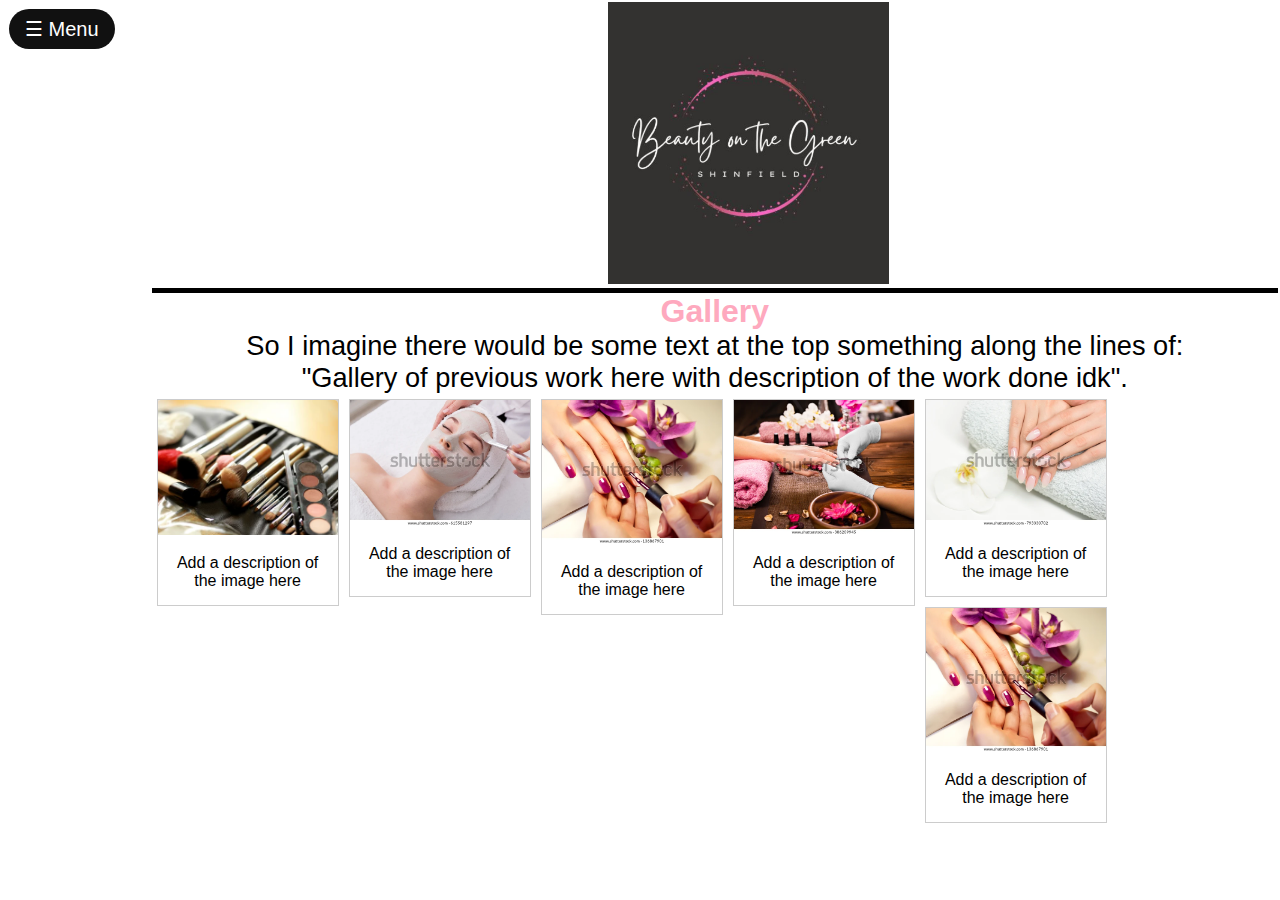
==== gallery.html @ e0beff4a "Gallery change" ====
<!doctype html>
<html lang="en">
<head>
  <script>
  //An attempt to inject HTML into the page using AJAX.
  document.addEventListener("DOMContentLoaded", getNav());

  function getNav(){
    const url = "./page-elements/navbar.html";
    let req = new Request(url, {
      method: "GET"
    });

    fetch(req)
    .then(response => response.text())
    .then (text => {
      let dest = document.querySelector("navbar");
      dest.innerHTML = text;
    })
  }
  </script>
  <!--FAVICON-->
  <link rel="shortcut icon" href="images\favicon\favicon.ico" />
  <meta charset="utf-8">
  <meta name="viewport" content="width=device-width, initial-scale=1.0">
  <title>Beauty on the Green</title>
  <link rel="stylesheet" href="css/styles.css">
  <link rel="stylesheet" href="css/navbar.css">
</head>
<body>
  <navbar>

</navbar>
  <!-- The Light/Dark mode button and the Back to Top buttons navigation bar -->
    <!--
    <a class="button back-color2" id="ld"><img class="icon" src="images/day-icon.png" alt="Light mode"></a>
    <nav class="side-content">
    <a class="bottom-button back-color2" id="top" ><img class="icon" src="images/up-icon.png" alt="Back to top"></a>
  </nav>
  -->
  <div class="back-color" id="main-wrapper">
    <div id="main-content">
      <div class="back-color header-div" id="main-head"><img class="main-img" src="images/logo.jpg" alt="Logo"></div>
		 <h1 id="title">Gallery</h1>
		 <p>So I imagine there would be some text at the top something along the lines of:
       <br>
       "Gallery of previous work here with description of the work done idk".
	     </p>
       <div class="galler-wrapper">
          <div class="gallery">
            <img src="images/treatment01.png" alt="Treatment" width="600" height="400">
            <div class="desc">Add a description of the image here</div>
          </div>

          <div class="gallery">
            <img src="images/treatment02.png" alt="Treatment" width="600" height="400">
            <div class="desc">Add a description of the image here</div>
          </div>

          <div class="gallery">
            <img src="images/treatment03.png" alt="Treatment" width="600" height="400">
            <div class="desc">Add a description of the image here</div>
          </div>

          <div class="gallery">
            <img src="images/treatment04.png" alt="Treatment" width="600" height="400">
            <div class="desc">Add a description of the image here</div>
          </div>

          <div class="gallery">
            <img src="images/treatment05.png" alt="Treatment" width="600" height="400">
            <div class="desc">Add a description of the image here</div>
          </div>

          <div class="gallery">
            <img src="images/treatment03.png" alt="Treatment" width="600" height="400">
            <div class="desc">Add a description of the image here</div>
          </div>
        </div>
		</div>
	</div>

 </body>
 <script src="js/scripts.js"></script>
</html>
---- css/styles.css ----
/* MOBILE AND GLOBAL STYLES */

/* applies to screens smaller than 500px (first breakpoint) */
/* and above unless overwritten below */


/* Misc CSS */
*{
margin:0;
padding:0;
scroll-behavior: smooth;
text-align: center;
font-family: abadi, sans-serif;
}

b, h1{
  color: #FEA9BE;
}

a{
  text-decoration: none;
  color: #000000;
}

.header-div{
  border-bottom: 5px solid #000000;
}


body {
  color:#000000;
  background:#FFFFFF;
}

p{
  font-size: 0.9em;
}

iframe{
  width: 35%;
  border: 0;
  margin: auto
}

#app{
	max-width: 50px;
	margin: auto;
}

/* COLORS */

.color-back{
  background-color: #FFFFFF;
}

.color-fore{
  background-color: #AAAAAA;
}

.color-add{
  background-color: #AFAFAF;
}

.color-text-link{
  color: #B9B9B9;
}

.color-text-link:hover{
  color: #010101;
}

.color-text-para{

}

/* BUTTONS */

.button-core{
  height: 40px;
  width: 80%;
  border-radius: 20px;
  padding: 0 5%;
  margin: 5%;
  line-height: 40px;
  background-color: #FFFFFF;
  border: 2px solid #FEA9BE;
  display:block;
  color: #FEA9BE;
}

.button-nav{

}

.button-foot{
  bottom: 100px;
  position: absolute;
  width: 80%;
}

.button-foot:last-child{
    bottom:175px;
}

/* NAVBAR */

.nav-title{
  text-transform: uppercase;
  font-family: abadi,sans-serif;
  font-weight: bold;
  text-align: left;
}

.nav-background{
  height: 100%;
}

.nav-foot-wrapper{
  bottom: 0;
  position: fixed;
  width: 100%;
}


/*.bottom-button{
  float:left;
  position: fixed;
  bottom: 10px;
  height: 50px;
  width: 5%;
  border-radius: 21px;
  padding: 0 2%;
  margin: 3px;
  background-color: #FFFFFF;
  border-bottom: 2px solid;
  border-color: #FEA9BE;
  color: #FEA9BE;
  display:block;
}*/

.icon{
    mix-blend-mode: difference;
    max-height: 65%;
    height: auto;
    width: auto;
    vertical-align: middle;
    border-radius: 20px;
    filter: invert(100%);
}

.button:hover{
  background-color: #191D26;
  border-bottom: 2px solid;
  border-color:  #FEA9BE;
  border-radius: 20px;
  cursor:pointer;
}

.bottom-button:hover{
  background-color: #191D26;
  border-bottom: 2px solid;
  border-color:  #FEA9BE;
  border-radius: 20px;
  cursor:pointer;
}



/* Page Divider CSS */
.banner{
  width: 100%;

}
/* Below is the Image Gallery CSS */
.row {
  display: flex;
  flex-wrap: wrap;
  padding: 0 4px;
}

.column {
  flex: 25%;
  max-width: 25%;
  padding: 0 4px 0 6%;
}

.column img {
  margin-top: 8px;
  vertical-align: middle;
  width: 100%;
}

div.gallery {
  margin: 5px;
  border: 1px solid #ccc;
  float: left;
  width: 180px;
}

div.gallery:hover {
  border: 1px solid #777;
}

div.gallery img {
  width: 100%;
  height: auto;
}

div.desc {
  padding: 15px;
  text-align: center;
}

/*#service01:hover #desc01{
  display: block;
}*/


#desc01{
  word-wrap: break-word;
  text-align: center;
}

.gallery-wrapper{
  margin: auto;
  display: flex;
  justify-content: center;
}

/* Main Content CSS */
#main-wrapper{
  float:right;
  background: #FFFFFF;
  width: 84%;
  margin: 2px;
  text-align: left;

}

#side-wrapper{
  float:left;
  border-radius: 20px;
  position: fixed;
  background: #FFFFFF;
  width: 10%;
  height: 47%;
  margin: 2px;
  padding-right: 5px;
  display: flex;
  align-items: center;
  max-height: 340px;
}

#main{
  width: 90%;
  height: 100%;
}

.side-content{
  width: 100%;
  height: 100%;
}

.main-img{
  padding-left: 6%;
  width: 25%;
  height: 20%;
  max-height: 400px;
  max-width: 400px;
}

/* Light Mode CSS */
#ld{
  float:left;
  position: fixed;
  bottom: 7%;
  height: 50px;
  width: 5%;
  border-radius: 20px;
  padding: 0 2%;
  margin: 3px;
  background-color: #FFFFFF;
  border-bottom: 2px solid;
  border-color: #FEA9BE;
  display:block;
}

#ld:hover{
  background-color: #FFFFFF;
  border-bottom: 2px solid;
  border-color:  #FEA9BE;
  border-radius: 20px;
  cursor:pointer;
}





/* TABLET STYLES */

@media screen and (min-width: 500px) {

  /* applies to screens wider than 499px */

/* Misc CSS */
  body {
    background: #FFFFFF;
  }

  p{
    font-size:1.7em;
  }

  iframe{
    height: 400px;
  }

  .button{
    height: 40px;
    width: 80%;
    border-radius: 21px;
    padding: 0 5%;
    margin: 5%;
    line-height: 40px;
    background-color: #FFFFFF;
    border: 2px solid #FEA9BE;
    display:block;
    color: #FEA9BE;
  }

  #side-wrapper{
    height: auto;
  }

  #main-wrapper{
  float:right;
  background: #FFFFFF;
  width: 88%;
  margin: 2px;
  text-align: left;

}
}



/* DESKTOP STYLES */

@media screen and (min-width: 1000px) {

  /* applies to screens wider than 999px */

/* Misc CSS */
  body {
    background: #FFFFFF;
  }

  p{
    font-size: 1.7em;
  }

  #side-wrapper{
  float:left;
  position: fixed;
  background: #FFFFFF;
  width: 10%;
  height: 100%;
  margin: 2px;
  padding-right: 5px;
  display: flex;
  align-items: center;
  max-height: 700vh;
  }


}



/* Slideshow container */
.slideshow-container {
  max-width: 1000px;
  position: relative;
  margin: auto;
  text-align: left;
}

/* Hide the images by default */
.mySlides {
  display: none;
}

/* Hide the images by default */
.mySlides2 {
  display: none;
}


/* Next & previous buttons */
.prev, .next {
  cursor: pointer;
  position: absolute;
  top: 50%;
  width: auto;
  margin-top: -22px;
  padding: 16px;
  color: white;
  font-weight: bold;
  font-size: 18px;
  transition: 0.6s ease;
  border-radius: 0 3px 3px 0;
  user-select: none;
}

/* Position the "next button" to the right */
.next {
  right: 0;
  border-radius: 3px 0 0 3px;
}

/* On hover, add a black background color with a little bit see-through */
.prev:hover, .next:hover {
  background-color: rgba(0,0,0,0.8);
}

/* Caption text */
.text {
  color: #f2f2f2;
  font-size: 15px;
  padding: 8px 12px;
  position: absolute;
  bottom: 8px;
  width: 100%;
  text-align: center;
}

/* Number text (1/3 etc) */
.numbertext {
  color: #f2f2f2;
  font-size: 12px;
  padding: 8px 12px;
  position: absolute;
  top: 0;
}

/* The dots/bullets/indicators */
.dot {
  cursor: pointer;
  height: 15px;
  width: 15px;
  margin: 0 2px;
  background-color: #bbb;
  border-radius: 50%;
  display: inline-block;
  transition: background-color 0.6s ease;
}

.active, .dot:hover {
  background-color: #717171;
}

/* Fading animation */
.fade {
  animation-name: fade;
  animation-duration: 1.5s;
}

@keyframes fade {
  from {opacity: .4}
  to {opacity: 1}
}

/* The dots/bullets/indicators */
.dot2 {
  cursor: pointer;
  height: 15px;
  width: 15px;
  margin: 0 2px;
  background-color: #bbb;
  border-radius: 50%;
  display: inline-block;
  transition: background-color 0.6s ease;
}
---- css/navbar.css ----
/* The sidebar menu */
.nav-sidebar {
  height: 100%; /* 100% Full-height */
  width: 0; /* 0 width - change this with JavaScript */
  position: fixed; /* Stay in place */
  z-index: 1; /* Stay on top */
  top: 0;
  left: 0;
  background-color: #FFFFFF;
  overflow-x: hidden; /* Disable horizontal scroll */
  padding-top: 60px; /* Place content 60px from the top */
  transition: 0.5s; /* 0.5 second transition effect to slide in the sidebar */
}

/* The sidebar links
.sidebar a {
  padding: 8px 8px 8px 32px;
  text-decoration: none;
  font-size: 25px;
  color: #818181;
  display: block;
  transition: 0.3s;
}

/* When you mouse over the navigation links, change their color */
.nav-sidebar a:hover {
  color: #FEA9BE;
}

/* Position and style the close button (top right corner) */
.nav-sidebar .button-nav-close {
  position: absolute;
  top: 0;
  right: 25px;
  font-size: 36px;
  margin-left: 50px;
}

/* The button used to open the sidebar */
.button-nav-open {
  font-size: 20px;
  cursor: pointer;
  background-color: #111;
  color: white;
  padding: 10px 15px;
  border: none;
  border-radius: 30px;
  position:absolute;
  line-height: 20px;
  top: 0;

}

.button-nav-open:hover {
  background-color: #444;
}

/* Style page content - use this if you want to push the page content to the right when
you open the side navigation */
#main {
  transition: margin-left .5s; /* If you want a transition effect */
  padding: 20px;
}

/* On smaller screens, where height is less than 450px, change the style of the sidenav
(less padding and a smaller font size) */
@media screen and (max-height: 450px) {
  .sidebar {padding-top: 15px;}
  .sidebar a {font-size: 18px;}
}
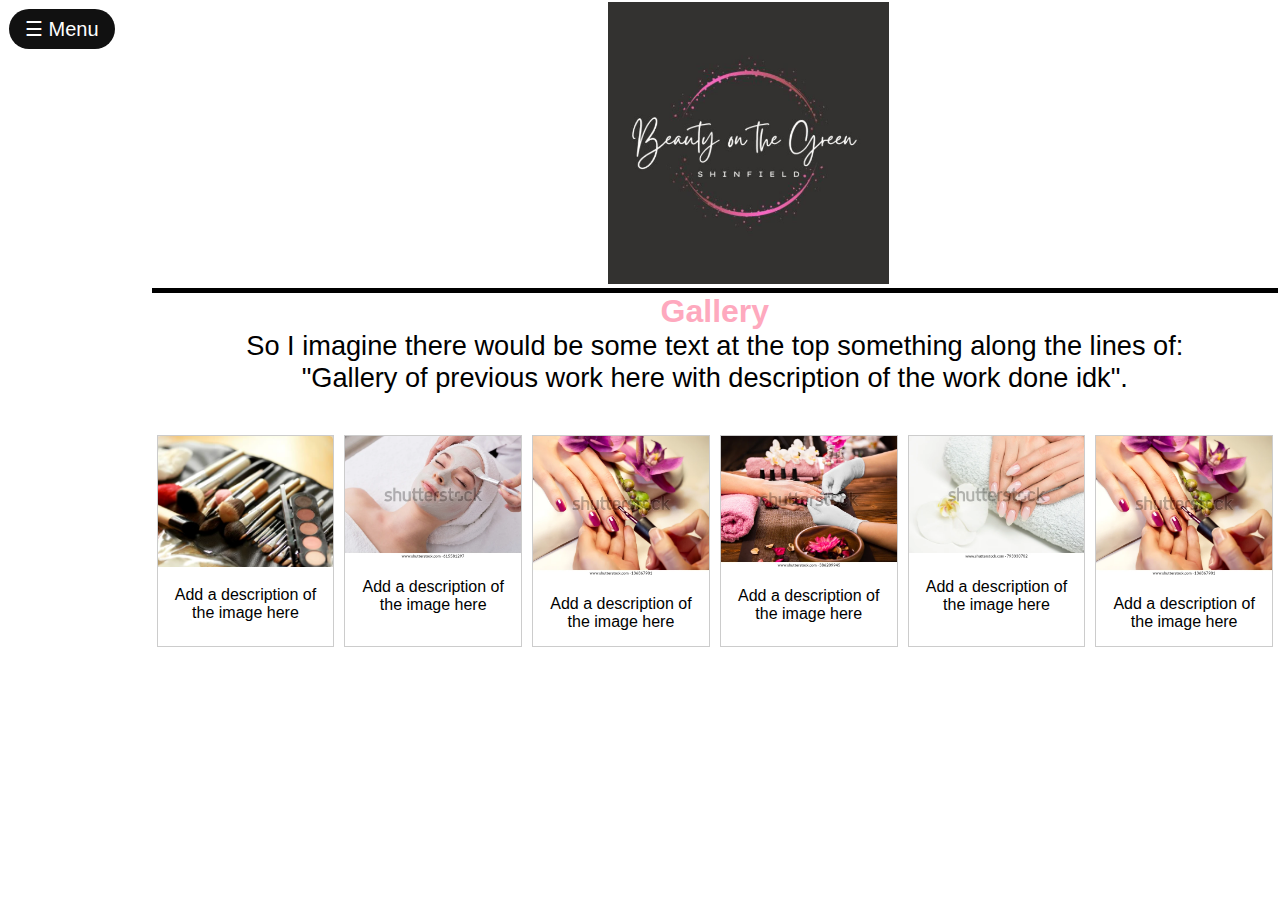
==== commit c7456c2f: "more style changes to Gallery and Locations" ====
--- a/gallery.html
+++ b/gallery.html
@@ -46,7 +46,8 @@
        <br>
        "Gallery of previous work here with description of the work done idk".
 	     </p>
-       <div class="galler-wrapper">
+       <br> <br>
+       <div class="gallery-wrapper">
           <div class="gallery">
             <img src="images/treatment01.png" alt="Treatment" width="600" height="400">
             <div class="desc">Add a description of the image here</div>
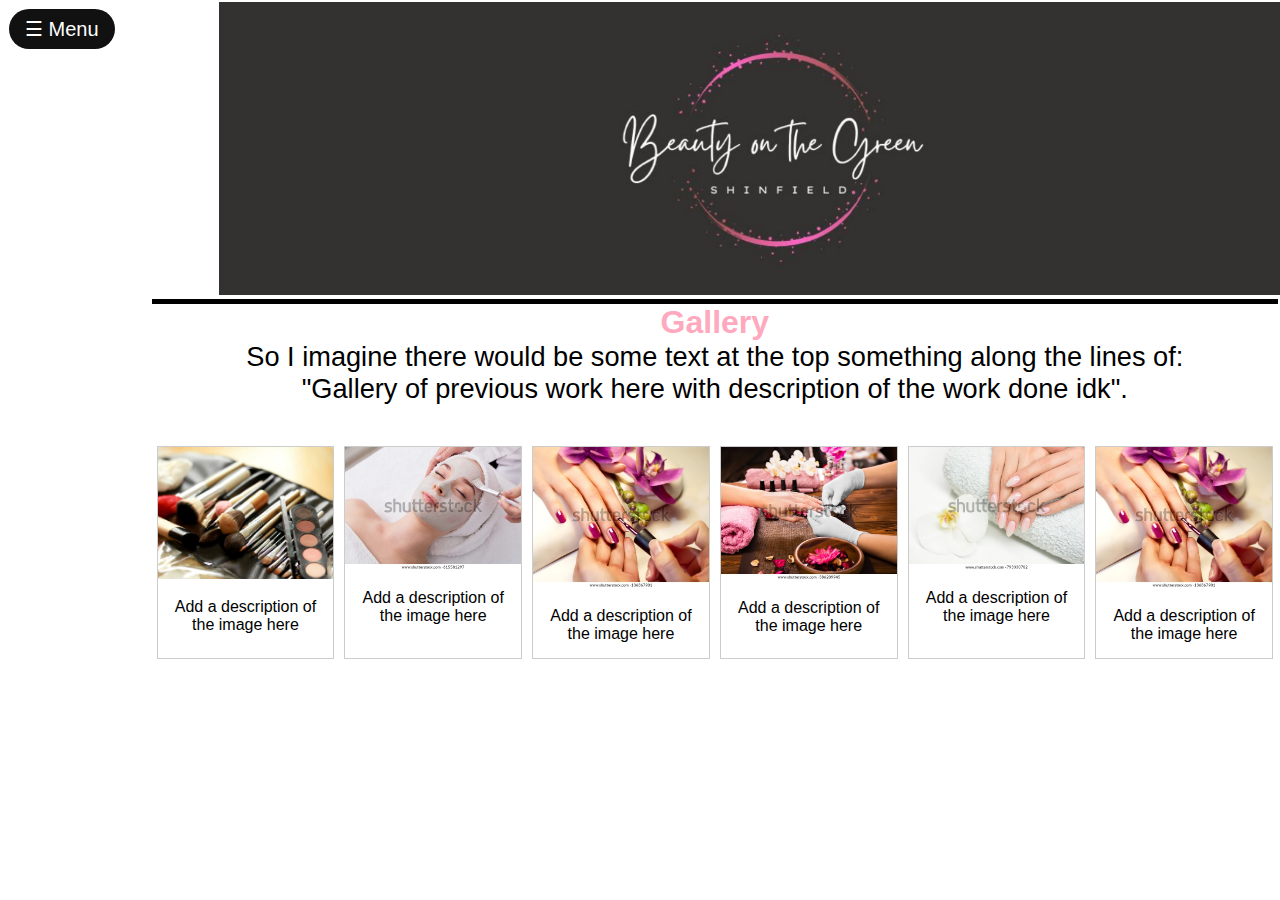
==== commit d5ece990: "fixed logo sizing and added it to every page" ====
--- a/gallery.html
+++ b/gallery.html
@@ -40,7 +40,7 @@
   -->
   <div class="back-color" id="main-wrapper">
     <div id="main-content">
-      <div class="back-color header-div" id="main-head"><img class="main-img" src="images/logo.jpg" alt="Logo"></div>
+      <div class="back-color header-div" id="main-head"><img class="logo" src="images/logo.jpg" alt="Logo"></div>
 		 <h1 id="title">Gallery</h1>
 		 <p>So I imagine there would be some text at the top something along the lines of:
        <br>
--- a/css/styles.css
+++ b/css/styles.css
@@ -215,6 +215,14 @@
   display: block;
 }*/
 
+.location-text{
+  border-bottom: black;
+  border-bottom-style: solid;
+}
+
+.location-header{
+  font-size: 1.3em;
+}
 
 #desc01{
   word-wrap: break-word;
@@ -267,6 +275,13 @@
   height: 20%;
   max-height: 400px;
   max-width: 400px;
+}
+
+.logo{
+  padding-left: 6%;
+  width: 100%;
+  height: 25%;
+
 }
 
 /* Light Mode CSS */
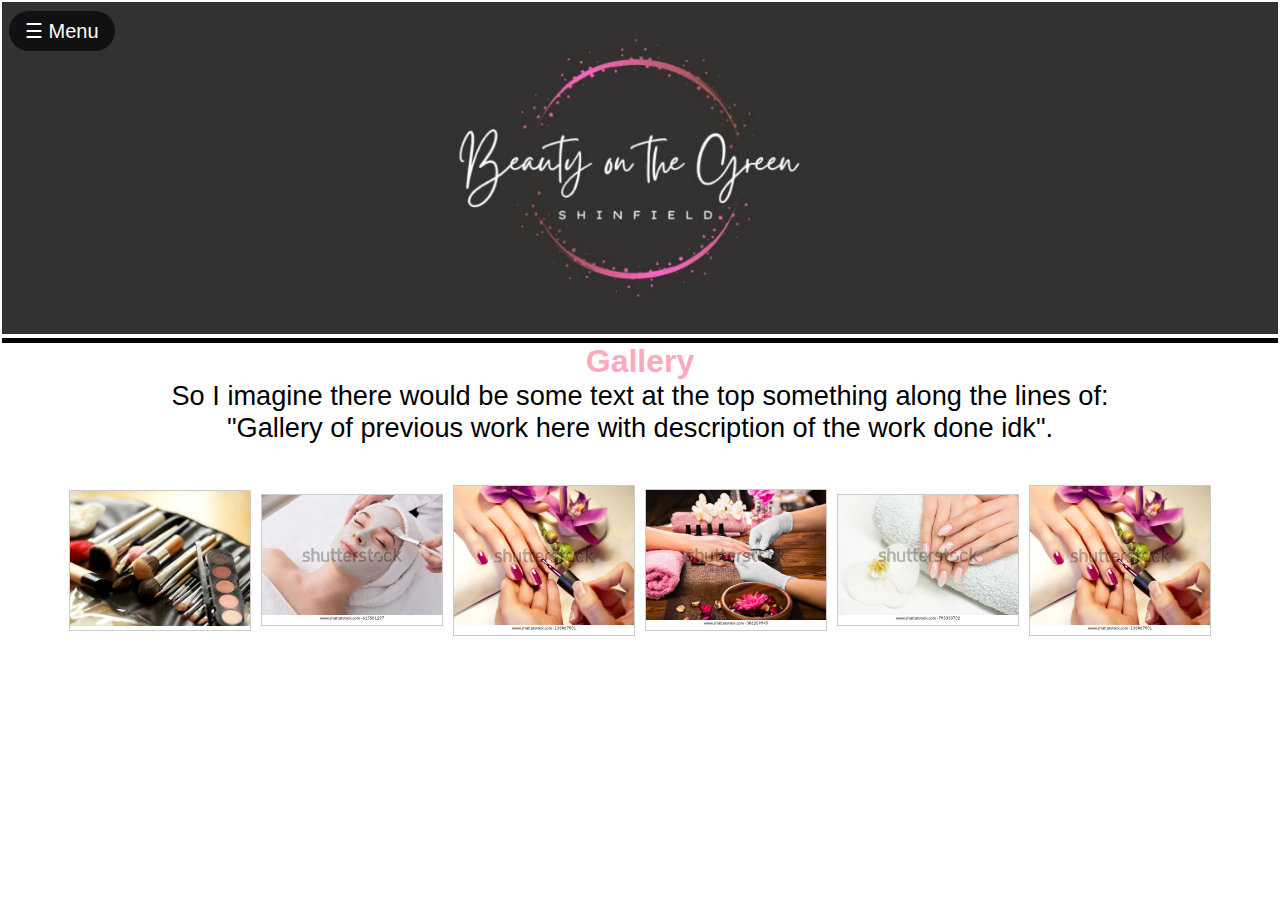
==== commit 8485eeef: "Removed Descriptions from Gallery" ====
--- a/gallery.html
+++ b/gallery.html
@@ -50,32 +50,32 @@
        <div class="gallery-wrapper">
           <div class="gallery">
             <img src="images/treatment01.png" alt="Treatment" width="600" height="400">
-            <div class="desc">Add a description of the image here</div>
+
           </div>
 
           <div class="gallery">
             <img src="images/treatment02.png" alt="Treatment" width="600" height="400">
-            <div class="desc">Add a description of the image here</div>
+
           </div>
 
           <div class="gallery">
             <img src="images/treatment03.png" alt="Treatment" width="600" height="400">
-            <div class="desc">Add a description of the image here</div>
+
           </div>
 
           <div class="gallery">
             <img src="images/treatment04.png" alt="Treatment" width="600" height="400">
-            <div class="desc">Add a description of the image here</div>
+
           </div>
 
           <div class="gallery">
             <img src="images/treatment05.png" alt="Treatment" width="600" height="400">
-            <div class="desc">Add a description of the image here</div>
+
           </div>
 
           <div class="gallery">
             <img src="images/treatment03.png" alt="Treatment" width="600" height="400">
-            <div class="desc">Add a description of the image here</div>
+
           </div>
         </div>
 		</div>
--- a/css/styles.css
+++ b/css/styles.css
@@ -15,6 +15,10 @@
 
 b, h1{
   color: #FEA9BE;
+}
+
+.location-image{
+width: 100%;
 }
 
 a{
@@ -230,16 +234,17 @@
 }
 
 .gallery-wrapper{
-  margin: auto;
   display: flex;
+  flex-direction: row;
+  flex-wrap: wrap;
   justify-content: center;
+  align-items: center;
 }
 
 /* Main Content CSS */
 #main-wrapper{
-  float:right;
   background: #FFFFFF;
-  width: 84%;
+/*  width: 84%;*/
   margin: 2px;
   text-align: left;
 
@@ -251,7 +256,8 @@
   position: fixed;
   background: #FFFFFF;
   width: 10%;
-  height: 47%;
+/*  height: 47%;*/
+height:0;
   margin: 2px;
   padding-right: 5px;
   display: flex;
@@ -278,10 +284,8 @@
 }
 
 .logo{
-  padding-left: 6%;
   width: 100%;
   height: 25%;
-
 }
 
 /* Light Mode CSS */
@@ -344,14 +348,19 @@
     color: #FEA9BE;
   }
 
+  .location-image{
+    width:100%;
+  }
+
   #side-wrapper{
-    height: auto;
+  /*  height: auto;*/
+  height: 0;
   }
 
   #main-wrapper{
-  float:right;
+  /*float:right;*/
   background: #FFFFFF;
-  width: 88%;
+  /*width: 88%;*/
   margin: 2px;
   text-align: left;
 
@@ -369,6 +378,10 @@
 /* Misc CSS */
   body {
     background: #FFFFFF;
+  }
+
+  .location-image{
+    width: 50%;
   }
 
   p{
@@ -380,7 +393,8 @@
   position: fixed;
   background: #FFFFFF;
   width: 10%;
-  height: 100%;
+  /*height: 100%;*/
+  height: 0;
   margin: 2px;
   padding-right: 5px;
   display: flex;
--- a/css/navbar.css
+++ b/css/navbar.css
@@ -6,7 +6,7 @@
   z-index: 1; /* Stay on top */
   top: 0;
   left: 0;
-  background-color: #FFFFFF;
+  background-color: transparent;
   overflow-x: hidden; /* Disable horizontal scroll */
   padding-top: 60px; /* Place content 60px from the top */
   transition: 0.5s; /* 0.5 second transition effect to slide in the sidebar */
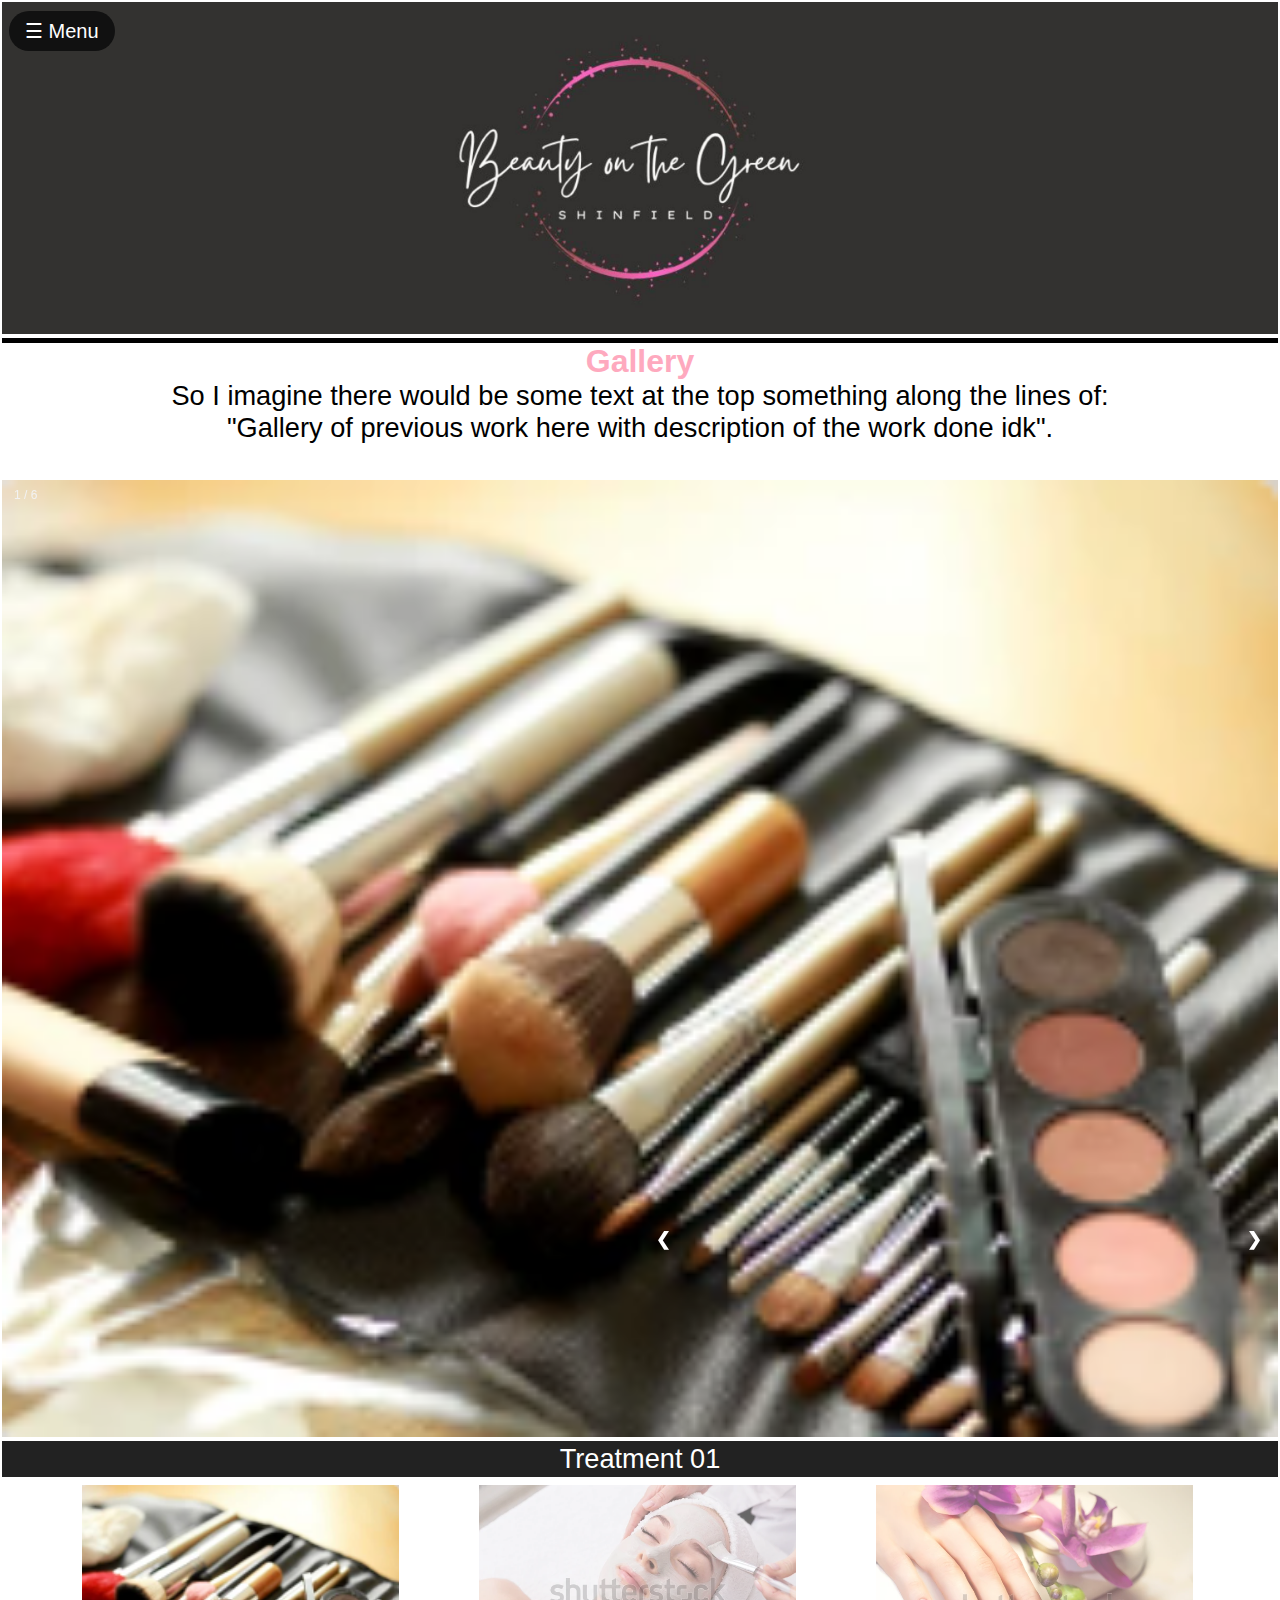
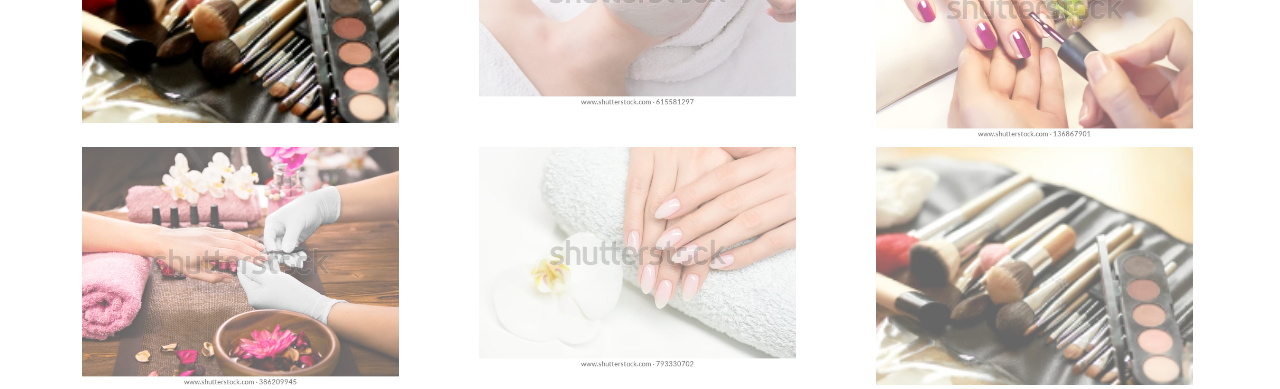
==== commit 09aa9a3c: "Tried switching the Gallery up" ====
--- a/gallery.html
+++ b/gallery.html
@@ -47,37 +47,72 @@
        "Gallery of previous work here with description of the work done idk".
 	     </p>
        <br> <br>
-       <div class="gallery-wrapper">
-          <div class="gallery">
-            <img src="images/treatment01.png" alt="Treatment" width="600" height="400">
+        <!-- Container for the image gallery -->
+        <div class="container">
 
+          <!-- Full-width images with number text -->
+          <div class="mySlides">
+            <div class="numbertext">1 / 6</div>
+              <img src="images/treatment01.png" style="width:100%">
           </div>
 
-          <div class="gallery">
-            <img src="images/treatment02.png" alt="Treatment" width="600" height="400">
-
+          <div class="mySlides">
+            <div class="numbertext">2 / 6</div>
+              <img src="images/treatment02.png" style="width:100%">
           </div>
 
-          <div class="gallery">
-            <img src="images/treatment03.png" alt="Treatment" width="600" height="400">
-
+          <div class="mySlides">
+            <div class="numbertext">3 / 6</div>
+              <img src="images/treatment03.png" style="width:100%">
           </div>
 
-          <div class="gallery">
-            <img src="images/treatment04.png" alt="Treatment" width="600" height="400">
-
+          <div class="mySlides">
+            <div class="numbertext">4 / 6</div>
+              <img src="images/treatment04.png" style="width:100%">
           </div>
 
-          <div class="gallery">
-            <img src="images/treatment05.png" alt="Treatment" width="600" height="400">
-
+          <div class="mySlides">
+            <div class="numbertext">5 / 6</div>
+              <img src="images/treatment05.png" style="width:100%">
           </div>
 
-          <div class="gallery">
-            <img src="images/treatment03.png" alt="Treatment" width="600" height="400">
+          <div class="mySlides">
+            <div class="numbertext">6 / 6</div>
+              <img src="images/treatment01.png" style="width:100%">
+          </div>
 
+          <!-- Next and previous buttons -->
+          <a class="prev" onclick="plusSlides(-1)">&#10094;</a>
+          <a class="next" onclick="plusSlides(1)">&#10095;</a>
+
+          <!-- Image text -->
+          <div class="caption-container">
+            <p id="caption"></p>
+          </div>
+
+          <!-- Thumbnail images -->
+          <div class="row">
+            <div class="column">
+              <img class="demo cursor" src="images/treatment01.png" style="width:100%" onclick="currentSlide(1)" alt="Treatment 01">
+            </div>
+            <div class="column">
+              <img class="demo cursor" src="images/treatment02.png" style="width:100%" onclick="currentSlide(2)" alt="Treatment 02">
+            </div>
+            <div class="column">
+              <img class="demo cursor" src="images/treatment03.png" style="width:100%" onclick="currentSlide(3)" alt="Treatment 03">
+            </div>
+            <div class="column">
+              <img class="demo cursor" src="images/treatment04.png" style="width:100%" onclick="currentSlide(4)" alt="Treatment 04">
+            </div>
+            <div class="column">
+              <img class="demo cursor" src="images/treatment05.png" style="width:100%" onclick="currentSlide(5)" alt="Treatment 05">
+            </div>
+            <div class="column">
+              <img class="demo cursor" src="images/treatment01.png" style="width:100%" onclick="currentSlide(6)" alt="Treatment 01">
+            </div>
           </div>
         </div>
+
 		</div>
 	</div>
 
--- a/css/styles.css
+++ b/css/styles.css
@@ -16,6 +16,91 @@
 b, h1{
   color: #FEA9BE;
 }
+
+
+/* Position the image container (needed to position the left and right arrows) */
+.container {
+  position: relative;
+}
+
+/* Hide the images by default */
+.mySlides {
+  display: none;
+}
+
+/* Add a pointer when hovering over the thumbnail images */
+.cursor {
+  cursor: pointer;
+}
+
+/* Next & previous buttons */
+.prev,
+.next {
+  cursor: pointer;
+  position: absolute;
+  top: 40%;
+  width: auto;
+  padding: 16px;
+  margin-top: -50px;
+  color: white;
+  font-weight: bold;
+  font-size: 20px;
+  border-radius: 0 3px 3px 0;
+  user-select: none;
+  -webkit-user-select: none;
+}
+
+/* Position the "next button" to the right */
+.next {
+  right: 0;
+  border-radius: 3px 0 0 3px;
+}
+
+/* On hover, add a black background color with a little bit see-through */
+.prev:hover,
+.next:hover {
+  background-color: rgba(0, 0, 0, 0.8);
+}
+
+/* Number text (1/3 etc) */
+.numbertext {
+  color: #f2f2f2;
+  font-size: 12px;
+  padding: 8px 12px;
+  position: absolute;
+  top: 0;
+}
+
+/* Container for image text */
+.caption-container {
+  text-align: center;
+  background-color: #222;
+  padding: 2px 16px;
+  color: white;
+}
+
+.row:after {
+  content: "";
+  display: table;
+  clear: both;
+}
+
+/* Six columns side by side */
+.column {
+  float: left;
+  width: 16.66%;
+}
+
+/* Add a transparency effect for thumnbail images */
+.demo {
+  opacity: 0.6;
+}
+
+.active,
+.demo:hover {
+  opacity: 1;
+}
+
 
 .location-image{
 width: 100%;
@@ -168,6 +253,18 @@
   cursor:pointer;
 }
 
+.button{
+  height: 40px;
+  width: 80%;
+  border-radius: 21px;
+  padding: 0 5%;
+  margin: 5%;
+  line-height: 40px;
+  background-color: #FFFFFF;
+  border: 2px solid #FEA9BE;
+  display:block;
+  color: #FEA9BE;
+}
 
 
 /* Page Divider CSS */
@@ -500,6 +597,20 @@
   to {opacity: 1}
 }
 
+.button{
+  height: 40px;
+  width: 80%;
+  border-radius: 21px;
+  padding: 0 5%;
+  margin: 5%;
+  line-height: 40px;
+  background-color: #FFFFFF;
+  border: 2px solid #FEA9BE;
+  display:block;
+  color: #FEA9BE;
+}
+
+
 /* The dots/bullets/indicators */
 .dot2 {
   cursor: pointer;
--- a/css/navbar.css
+++ b/css/navbar.css
@@ -1,15 +1,17 @@
 /* The sidebar menu */
 .nav-sidebar {
-  height: 100%; /* 100% Full-height */
+  height: auto; /* 100% Full-height */
   width: 0; /* 0 width - change this with JavaScript */
   position: fixed; /* Stay in place */
   z-index: 1; /* Stay on top */
   top: 0;
   left: 0;
-  background-color: transparent;
+  background-color: rgba(255, 255, 255, 128);
   overflow-x: hidden; /* Disable horizontal scroll */
   padding-top: 60px; /* Place content 60px from the top */
   transition: 0.5s; /* 0.5 second transition effect to slide in the sidebar */
+  border-top-right-radius: 30px;
+  border-bottom-right-radius: 30px;
 }
 
 /* The sidebar links
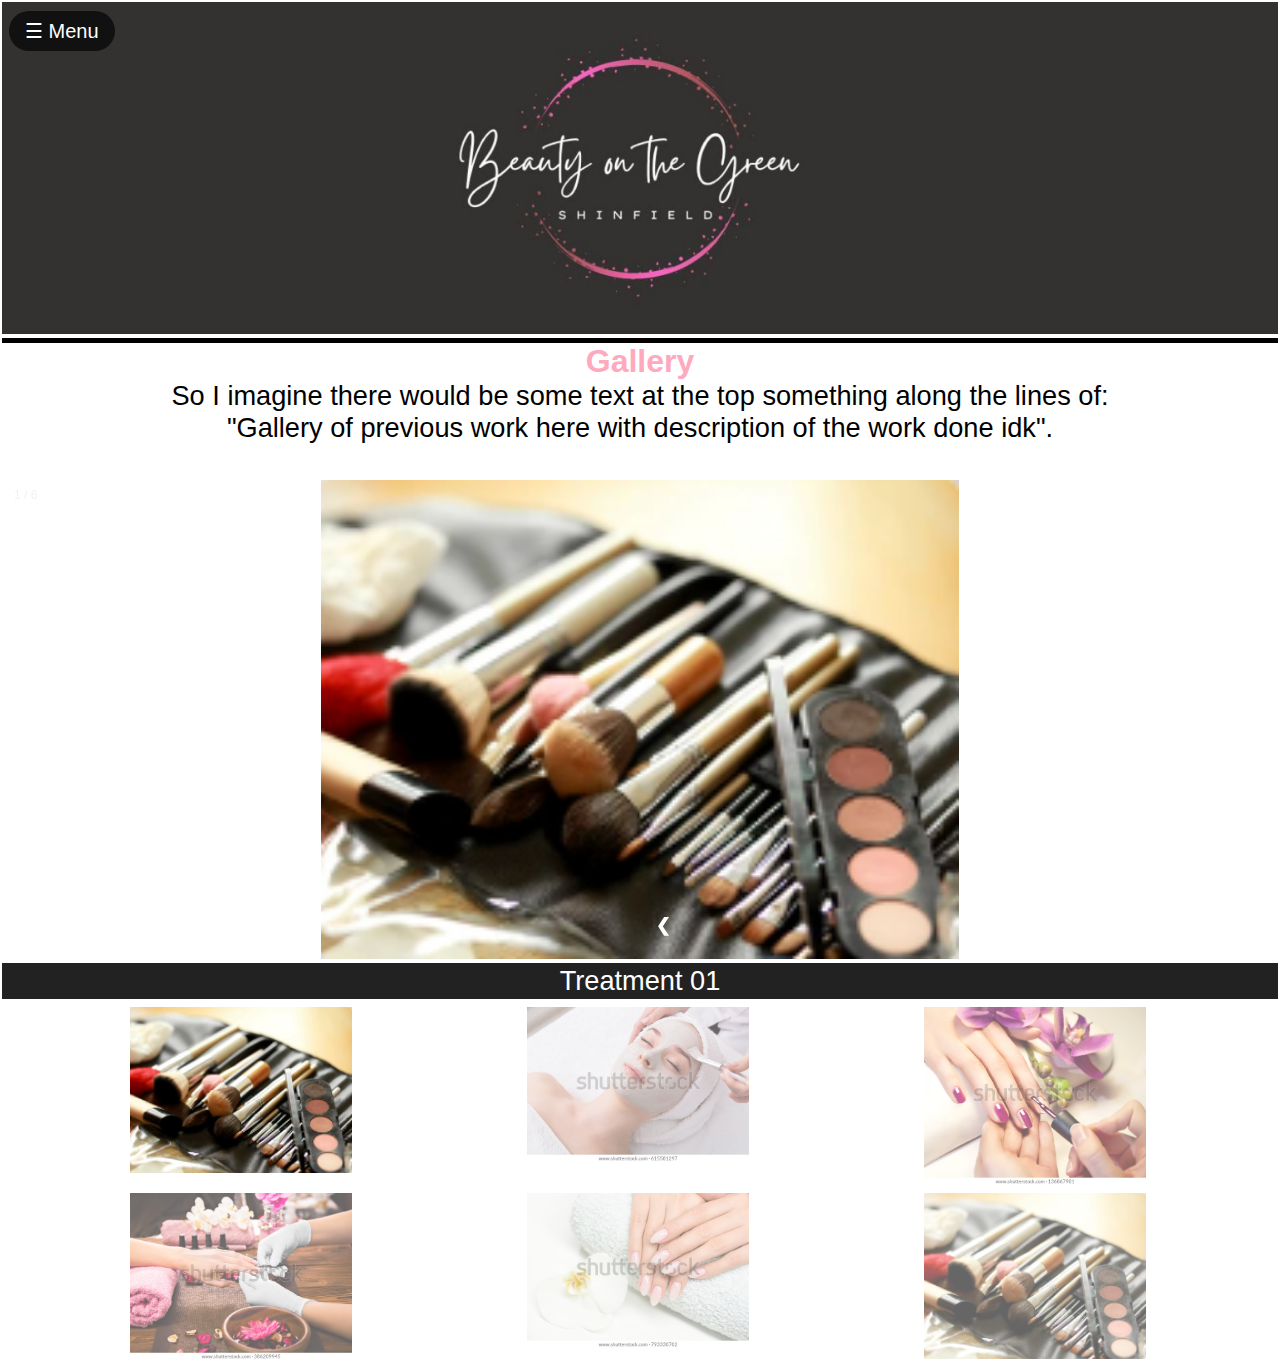
==== commit d8a44baf: "fixed CSS on new Gallery layout" ====
--- a/gallery.html
+++ b/gallery.html
@@ -53,32 +53,32 @@
           <!-- Full-width images with number text -->
           <div class="mySlides">
             <div class="numbertext">1 / 6</div>
-              <img src="images/treatment01.png" style="width:100%">
+              <img src="images/treatment01.png" style="width:50%">
           </div>
 
           <div class="mySlides">
             <div class="numbertext">2 / 6</div>
-              <img src="images/treatment02.png" style="width:100%">
+              <img src="images/treatment02.png" style="width:50%">
           </div>
 
           <div class="mySlides">
             <div class="numbertext">3 / 6</div>
-              <img src="images/treatment03.png" style="width:100%">
+              <img src="images/treatment03.png" style="width:50%">
           </div>
 
           <div class="mySlides">
             <div class="numbertext">4 / 6</div>
-              <img src="images/treatment04.png" style="width:100%">
+              <img src="images/treatment04.png" style="width:50%">
           </div>
 
           <div class="mySlides">
             <div class="numbertext">5 / 6</div>
-              <img src="images/treatment05.png" style="width:100%">
+              <img src="images/treatment05.png" style="width:50%">
           </div>
 
           <div class="mySlides">
             <div class="numbertext">6 / 6</div>
-              <img src="images/treatment01.png" style="width:100%">
+              <img src="images/treatment01.png" style="width:50%">
           </div>
 
           <!-- Next and previous buttons -->
@@ -93,22 +93,22 @@
           <!-- Thumbnail images -->
           <div class="row">
             <div class="column">
-              <img class="demo cursor" src="images/treatment01.png" style="width:100%" onclick="currentSlide(1)" alt="Treatment 01">
+              <img class="demo cursor" src="images/treatment01.png" style="width:70%" onclick="currentSlide(1)" alt="Treatment 01">
             </div>
             <div class="column">
-              <img class="demo cursor" src="images/treatment02.png" style="width:100%" onclick="currentSlide(2)" alt="Treatment 02">
+              <img class="demo cursor" src="images/treatment02.png" style="width:70%" onclick="currentSlide(2)" alt="Treatment 02">
             </div>
             <div class="column">
-              <img class="demo cursor" src="images/treatment03.png" style="width:100%" onclick="currentSlide(3)" alt="Treatment 03">
+              <img class="demo cursor" src="images/treatment03.png" style="width:70%" onclick="currentSlide(3)" alt="Treatment 03">
             </div>
             <div class="column">
-              <img class="demo cursor" src="images/treatment04.png" style="width:100%" onclick="currentSlide(4)" alt="Treatment 04">
+              <img class="demo cursor" src="images/treatment04.png" style="width:70%" onclick="currentSlide(4)" alt="Treatment 04">
             </div>
             <div class="column">
-              <img class="demo cursor" src="images/treatment05.png" style="width:100%" onclick="currentSlide(5)" alt="Treatment 05">
+              <img class="demo cursor" src="images/treatment05.png" style="width:70%" onclick="currentSlide(5)" alt="Treatment 05">
             </div>
             <div class="column">
-              <img class="demo cursor" src="images/treatment01.png" style="width:100%" onclick="currentSlide(6)" alt="Treatment 01">
+              <img class="demo cursor" src="images/treatment01.png" style="width:70%" onclick="currentSlide(6)" alt="Treatment 01">
             </div>
           </div>
         </div>
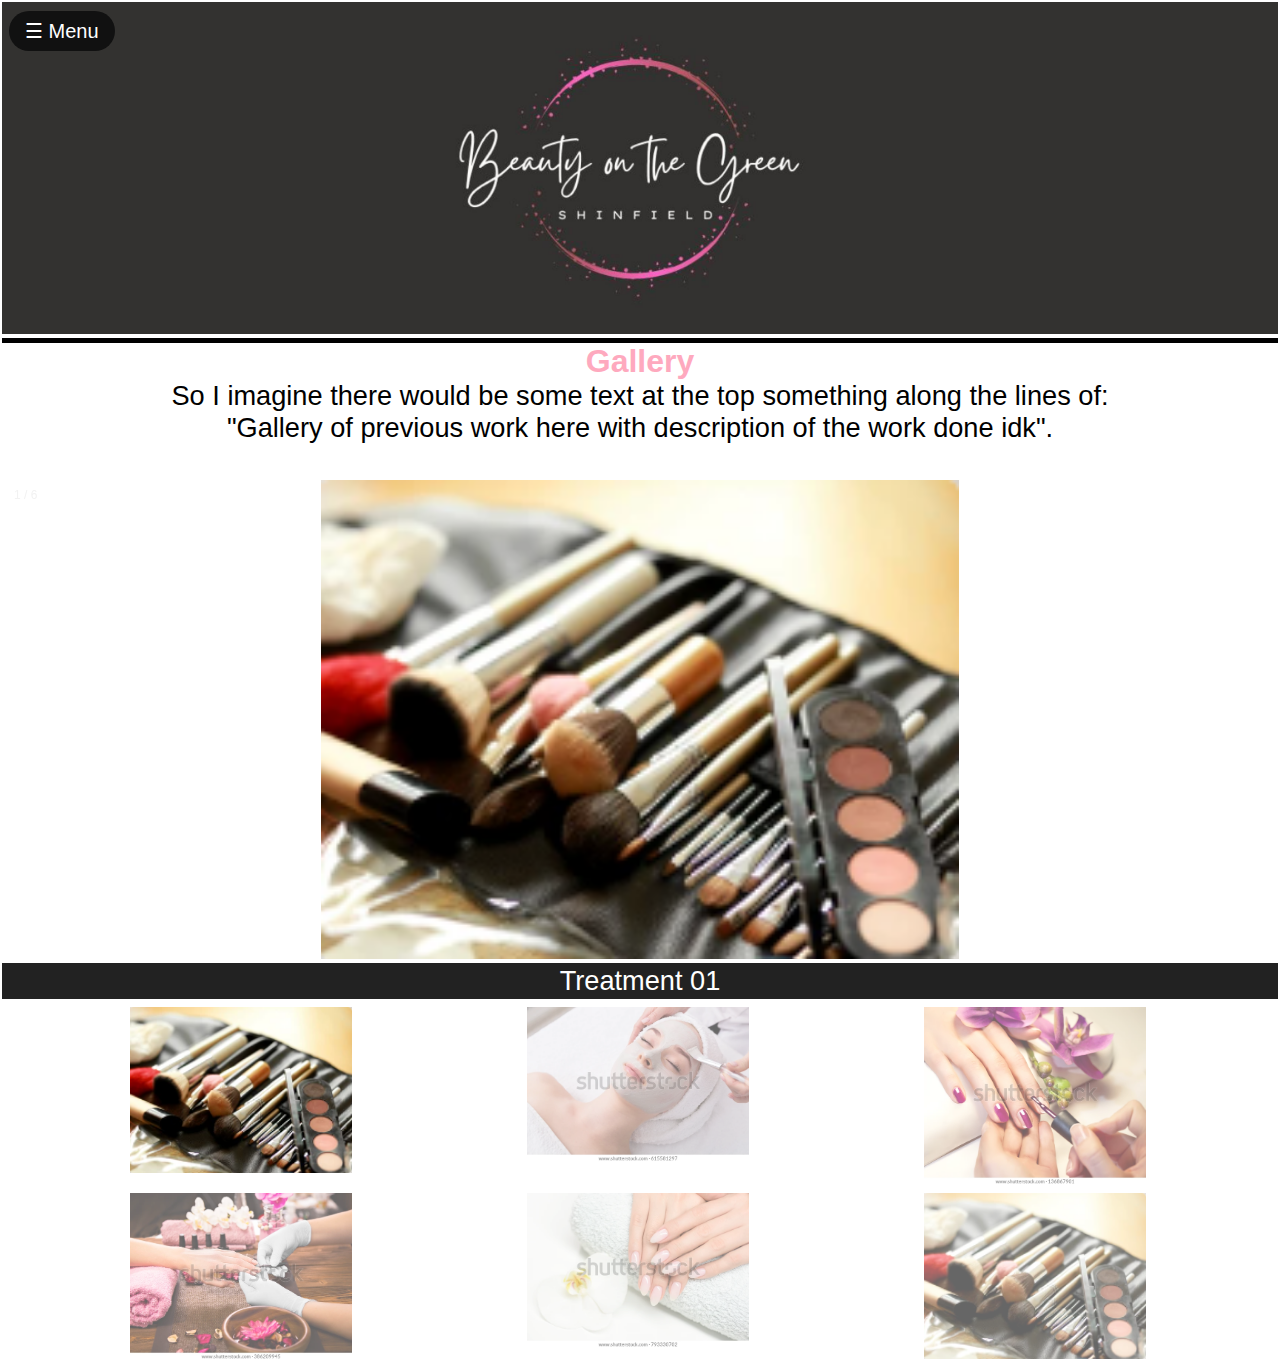
==== commit 828eb73b: "Gallery left right arrows pissed me off so I commented them out" ====
--- a/gallery.html
+++ b/gallery.html
@@ -82,8 +82,8 @@
           </div>
 
           <!-- Next and previous buttons -->
-          <a class="prev" onclick="plusSlides(-1)">&#10094;</a>
-          <a class="next" onclick="plusSlides(1)">&#10095;</a>
+          <!--<a class="prev" onclick="plusSlides(-1)">&#10094;</a>
+          <a class="next" onclick="plusSlides(1)">&#10095;</a> -->
 
           <!-- Image text -->
           <div class="caption-container">
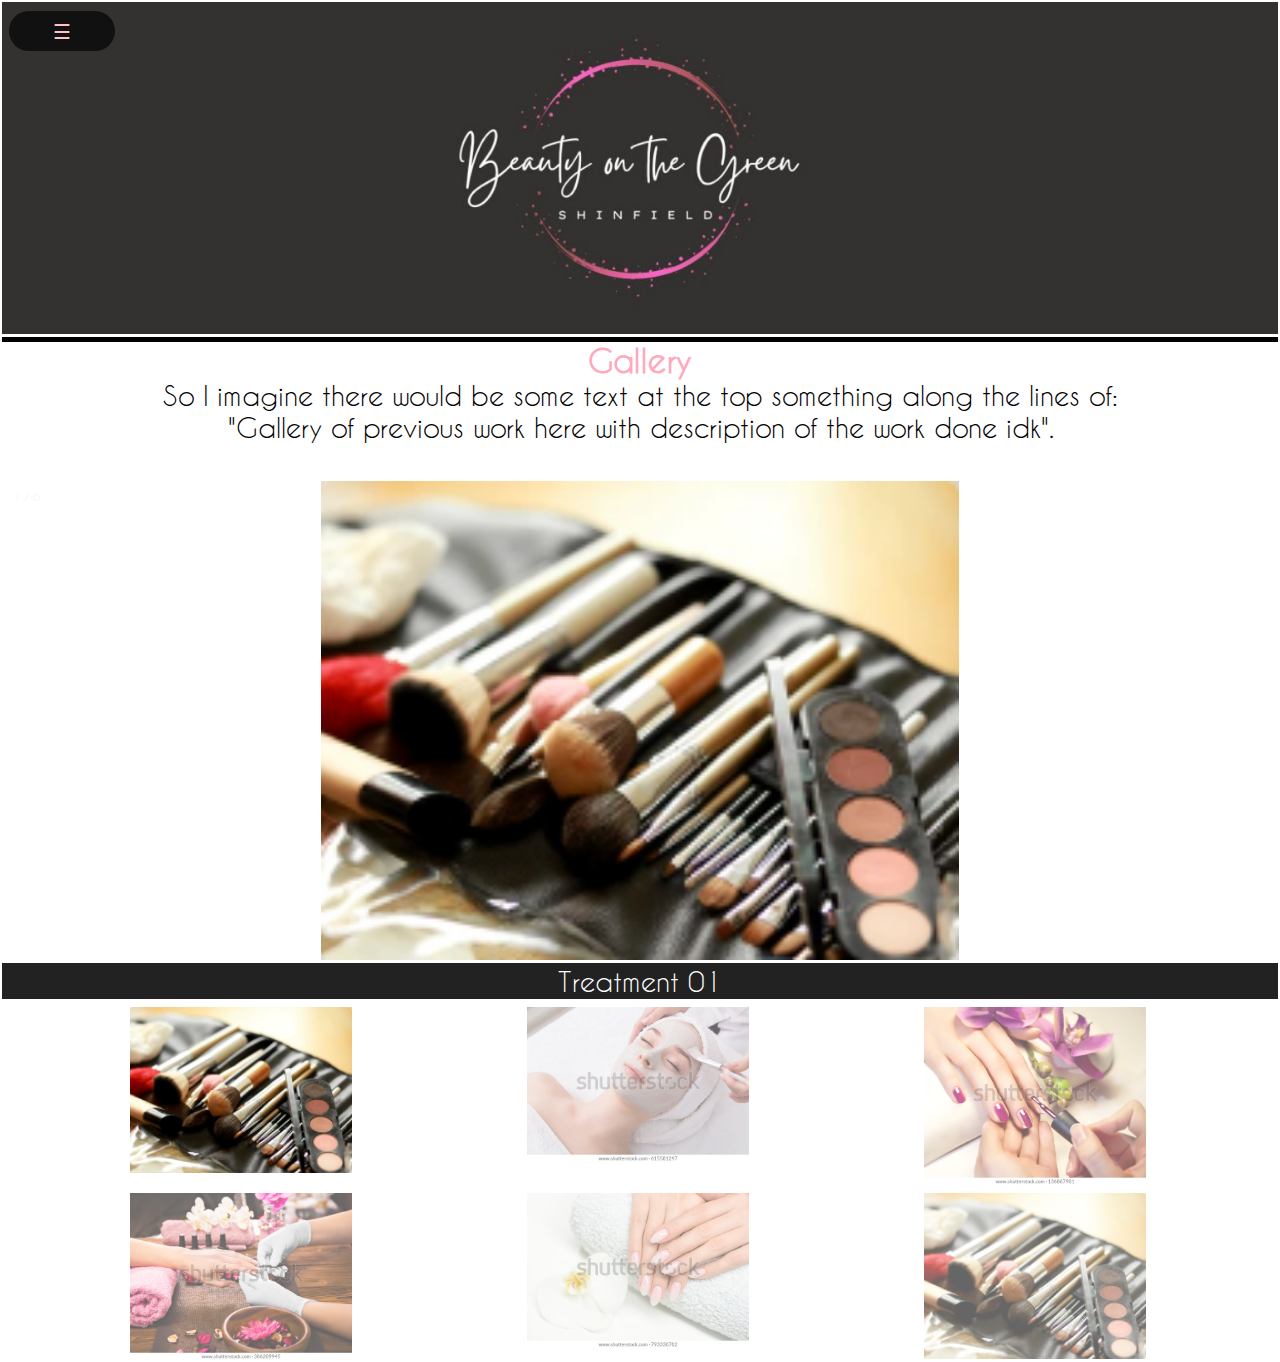
==== commit 047410ac: "Updated this repo with all the latest changes" ====
--- a/gallery.html
+++ b/gallery.html
@@ -1,10 +1,11 @@
 <!doctype html>
 <html lang="en">
 <head>
+	<script src="js/get.js"></script>
   <script>
   //An attempt to inject HTML into the page using AJAX.
   document.addEventListener("DOMContentLoaded", getNav());
-
+	
   function getNav(){
     const url = "./page-elements/navbar.html";
     let req = new Request(url, {
@@ -18,6 +19,8 @@
       dest.innerHTML = text;
     })
   }
+
+
   </script>
   <!--FAVICON-->
   <link rel="shortcut icon" href="images\favicon\favicon.ico" />
--- a/css/styles.css
+++ b/css/styles.css
@@ -5,18 +5,29 @@
 
 
 /* Misc CSS */
+@font-face {
+  font-family: "caviar dreams";
+  src: url("..\fonts\CaviarDreams.ttf");
+}
+
+
 *{
 margin:0;
 padding:0;
 scroll-behavior: smooth;
 text-align: center;
-font-family: abadi, sans-serif;
+font-family: "caviar dreams", "lane", "abadi", "arial", sans-serif;
 }
 
 b, h1{
   color: #FEA9BE;
 }
 
+table{
+  display: inline-block;
+  width: auto;
+  border-spacing: 20px;
+}
 
 /* Position the image container (needed to position the left and right arrows) */
 .container {
@@ -172,7 +183,7 @@
   margin: 5%;
   line-height: 40px;
   background-color: #FFFFFF;
-  border: 2px solid #FEA9BE;
+  /*border: 2px solid #FEA9BE;*/
   display:block;
   color: #FEA9BE;
 }
@@ -194,10 +205,10 @@
 /* NAVBAR */
 
 .nav-title{
-  text-transform: uppercase;
-  font-family: abadi,sans-serif;
+ /* text-transform: uppercase;*/
+font-family: "caviar dreams", "lane", "abadi", "arial", sans-serif;
   font-weight: bold;
-  text-align: left;
+/*  text-align: left;*/
 }
 
 .nav-background{
@@ -293,7 +304,7 @@
 
 div.gallery {
   margin: 5px;
-  border: 1px solid #ccc;
+ /* border: 1px solid #ccc;*/
   float: left;
   width: 180px;
 }
@@ -319,6 +330,7 @@
 .location-text{
   border-bottom: black;
   border-bottom-style: solid;
+  margin-bottom: 10px;
 }
 
 .location-header{
@@ -500,6 +512,21 @@
   }
 
 
+  .button-core{
+    height: 40px;
+    width: 80%;
+    border-radius: 20px;
+    padding: 0 5%;
+    margin: 5%;
+    line-height: 40px;
+    background-color: #FFFFFF;
+    /*border: 2px solid #FEA9BE;*/
+    display:block;
+    color: #FEA9BE;
+  }
+
+
+
 }
 
 
--- a/css/navbar.css
+++ b/css/navbar.css
@@ -1,3 +1,12 @@
+@font-face {
+  font-family: "caviar dreams";
+  src: url("../fonts/CaviarDreams.ttf");
+}
+
+*{
+  font-family: "caviar dreams", "lane", "abadi", "arial", sans-serif;
+}
+
 /* The sidebar menu */
 .nav-sidebar {
   height: auto; /* 100% Full-height */
@@ -43,7 +52,7 @@
   font-size: 20px;
   cursor: pointer;
   background-color: #111;
-  color: white;
+  color: pink;
   padding: 10px 15px;
   border: none;
   border-radius: 30px;
@@ -66,7 +75,22 @@
 
 /* On smaller screens, where height is less than 450px, change the style of the sidenav
 (less padding and a smaller font size) */
-@media screen and (max-height: 450px) {
+@media screen and (max-height: 1000px) {
+  .nav-sidebar {
+    height: auto; /* 100% Full-height */
+    width: 0; /* 0 width - change this with JavaScript */
+    position: fixed; /* Stay in place */
+    z-index: 1; /* Stay on top */
+    top: 0;
+    left: 0;
+    background-color: rgba(255, 255, 255, 128);
+    overflow-x: hidden; /* Disable horizontal scroll */
+    padding-top: 60px; /* Place content 60px from the top */
+    transition: 0.5s; /* 0.5 second transition effect to slide in the sidebar */
+    /*border-top-right-radius: 30px;*/
+    border-bottom-right-radius: 30px;
+  }
+
   .sidebar {padding-top: 15px;}
   .sidebar a {font-size: 18px;}
 }
